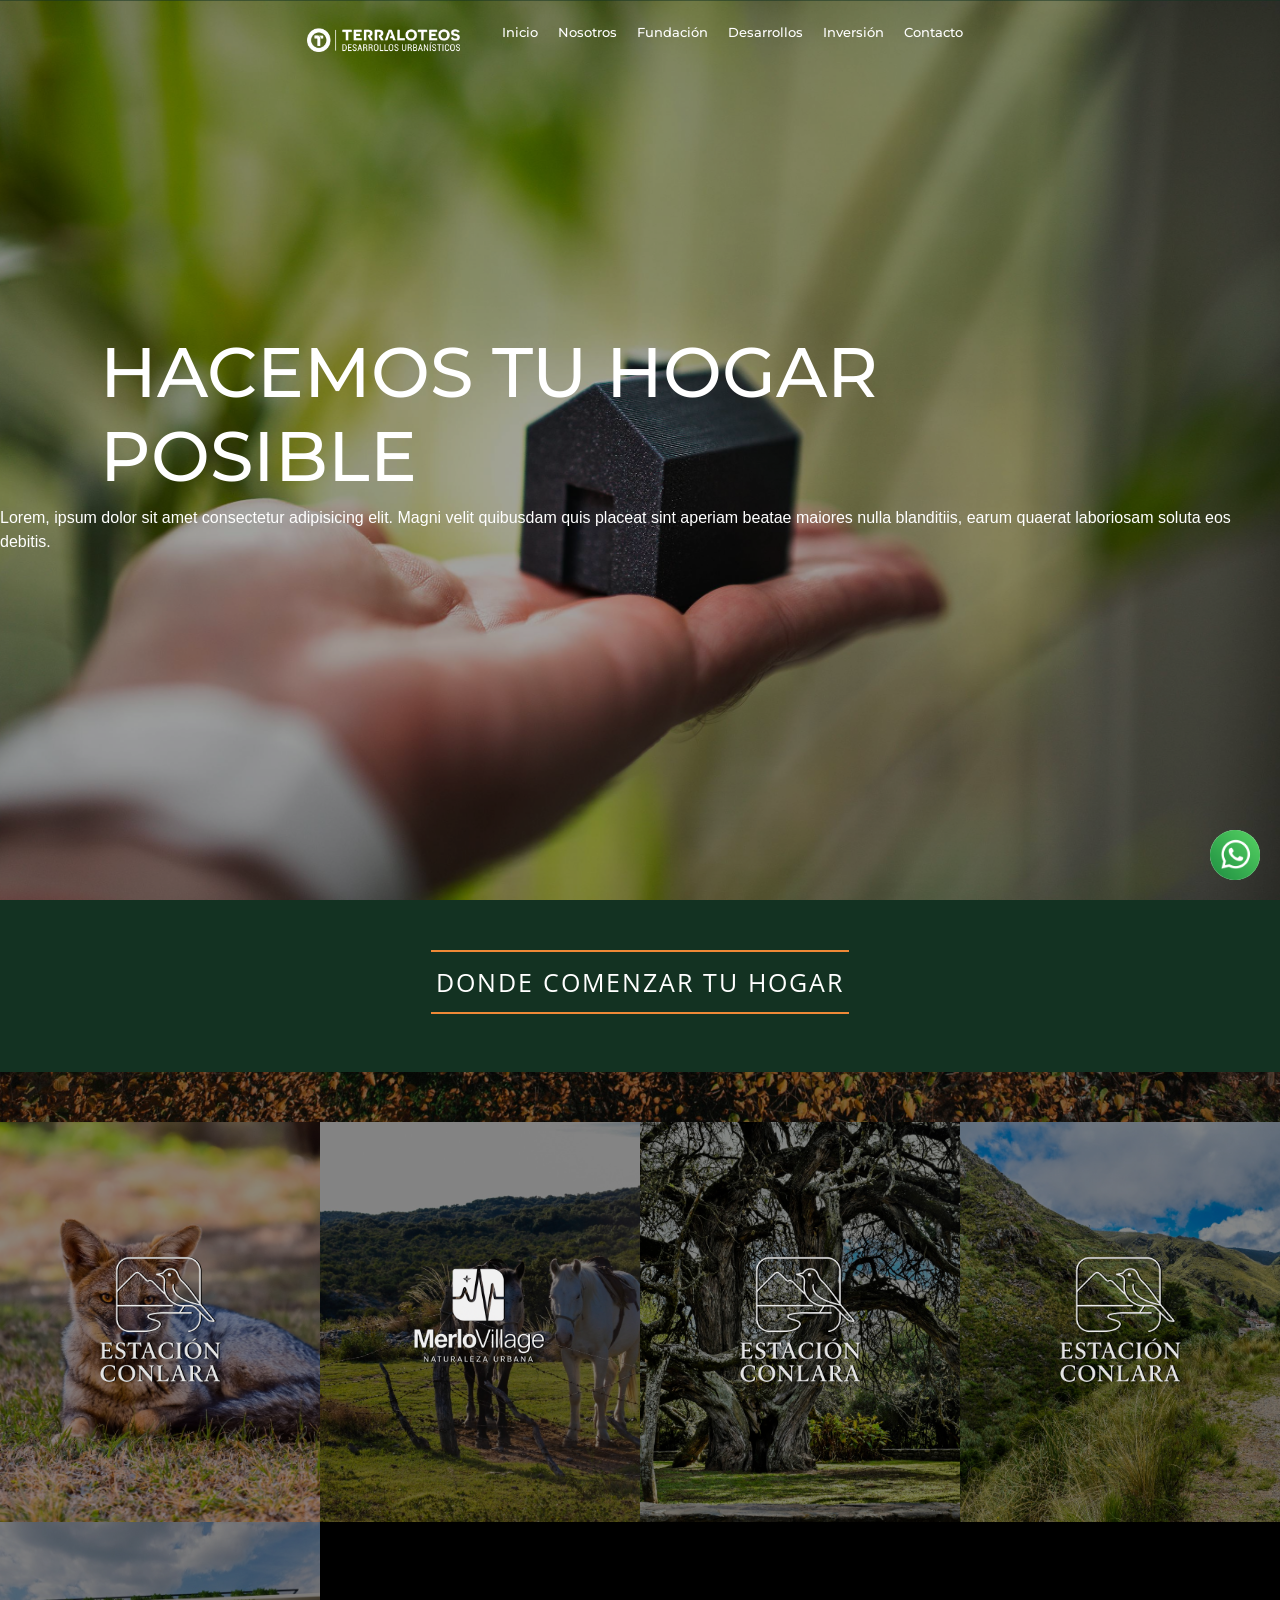
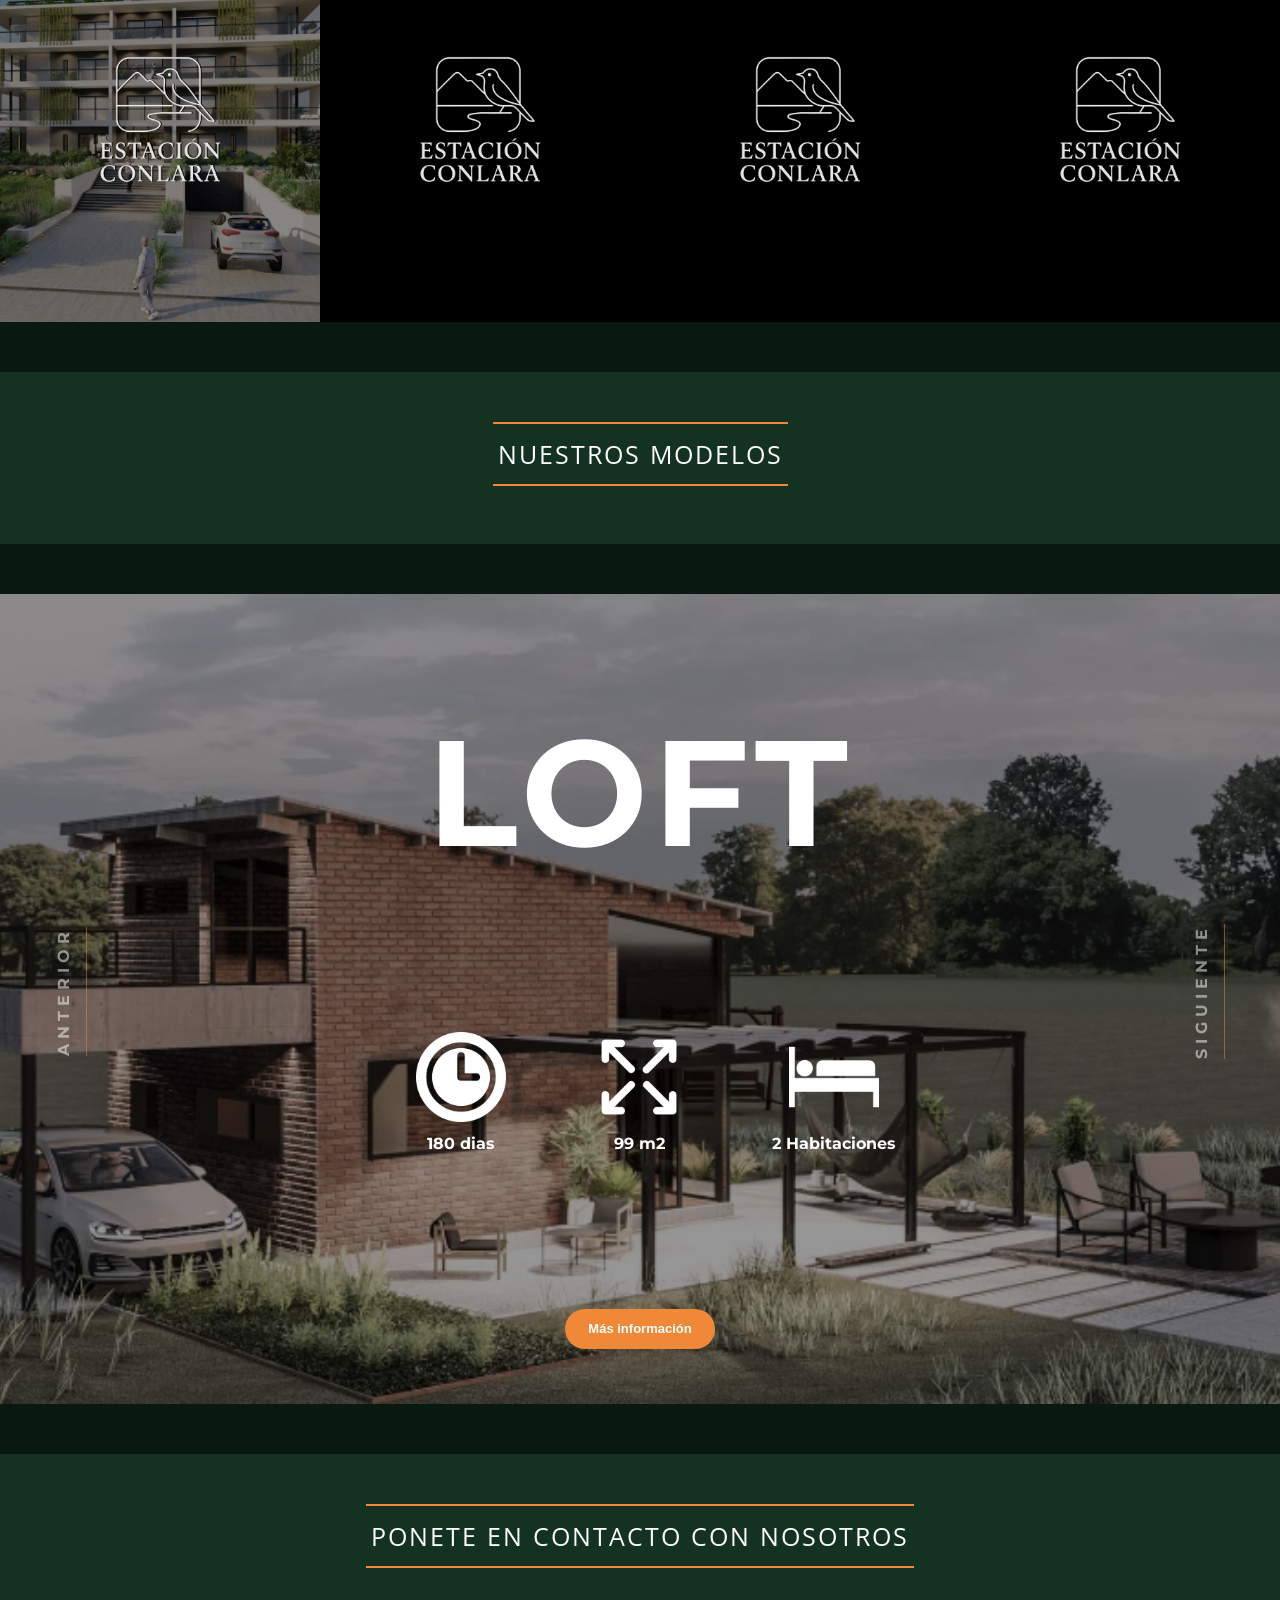
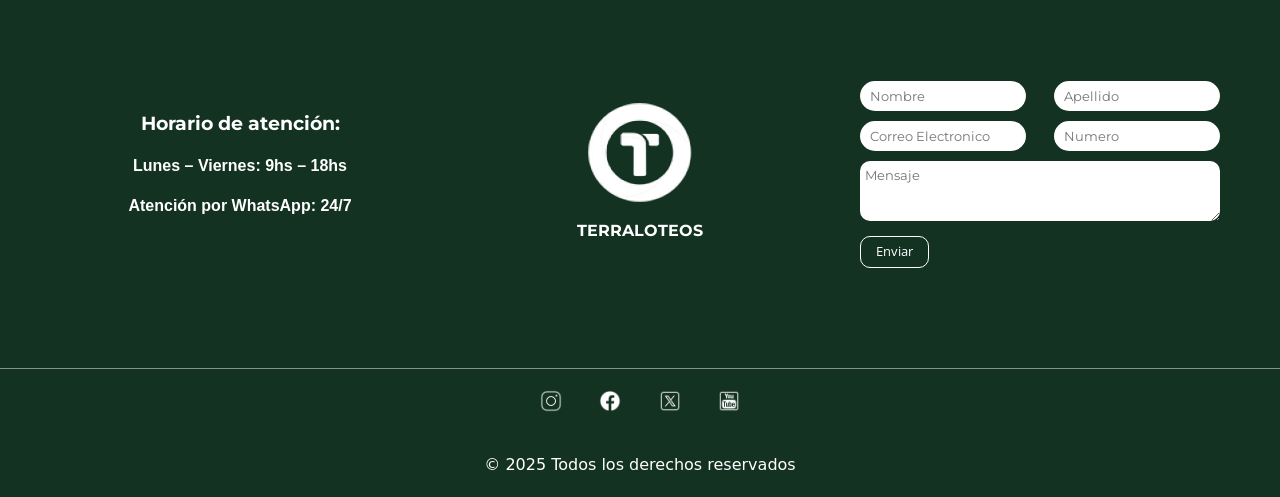
==== pages/desarrollos.html @ 07820031 "." ====
<!DOCTYPE html>
<html lang="en">

<head>
    <meta charset="UTF-8">
    <meta name="viewport" content="width=device-width, initial-scale=1.0">
    <link rel="stylesheet" href="../estilos/style.css">
    <link href="https://cdn.jsdelivr.net/npm/bootstrap@5.3.7/dist/css/bootstrap.min.css" rel="stylesheet"
        integrity="sha384-LN+7fdVzj6u52u30Kp6M/trliBMCMKTyK833zpbD+pXdCLuTusPj697FH4R/5mcr" crossorigin="anonymous">
    <title>Desarrollos</title>
</head>

<body>
    <header id="header" class="header">
        <nav id="header__one" class="header__nav__one apa">
            <a href="#"><img class="logo" src="../logo.webp" alt=""></a>
            <ul class="header__ul">
                <li class="header__li"><a href="../index.html">Inicio</a></li>
                <li class="header__li"><a href="">Nosotros</a></li>
                <li class="header__li"><a href="">Fundación</a></li>
                <li class="header__li"><a href="./desarrollos.html">Desarrollos</a></li>
                <li class="header__li"><a href="">Inversión</a></li>
                <li class="header__li"><a href="">Contacto</a></li>
            </ul>
        </nav>
        <nav id="header__two" class="header__nav__two">
            <a href="#"><img class="logo" src="../Captura de pantalla 2025-07-28 100135-Photoroom.png" alt=""></a>
            <ul class="header__ul">
                <li class="header__li"><a href="">Inicio</a></li>
                <li class="header__li"><a href="">Nosotros</a></li>
                <li class="header__li"><a href="">Fundación</a></li>
                <li class="header__li"><a href="">Desarrollos</a></li>
                <li class="header__li"><a href="">Inversión</a></li>
                <li class="header__li"><a href="">Contacto</a></li>
            </ul>
        </nav>
    </header>
    <main class="main">
        <div class="fondo-negrito">
            <div class="encabezado">
                <div class="contenido-encabezado">
                    <h1 class="title-desarrollos">HACEMOS TU HOGAR POSIBLE</h1>
                    <p>Lorem, ipsum dolor sit amet consectetur adipisicing elit. Magni velit quibusdam quis placeat sint
                        aperiam beatae maiores nulla blanditiis, earum quaerat laboriosam soluta eos debitis.</p>
                </div>
            </div>
            <div class="contenedor-titulos no-index">
                <h2 class="sub-1">DONDE COMENZAR TU HOGAR</h2>
            </div>
            <section class="section-proyectos">
                <div id="card-proyecto-1" class="card-proyecto">
                    <div class="contenedor-data">
                        <img class="img-card-desarrollo" src="../9fbf3142-c912-48d9-a5f5-3f501c546c87-Photoroom.png"
                            alt="">

                    </div>
                </div>
                <div id="card-proyecto-2" class="card-proyecto">
                    <div class="contenedor-data">
                        <img class="img-card-desarrollo" src="../d383fb3b-2466-4fc8-a28f-d9fc4daf91a0-Photoroom.png"
                            alt="">
                    </div>
                </div>
                <div id="card-proyecto-3" class="card-proyecto">
                    <div class="contenedor-data">
                        <img class="img-card-desarrollo" src="../9fbf3142-c912-48d9-a5f5-3f501c546c87-Photoroom.png"
                            alt="">

                    </div>
                </div>
                <div id="card-proyecto-4" class="card-proyecto">
                    <div class="contenedor-data">
                        <img class="img-card-desarrollo" src="../9fbf3142-c912-48d9-a5f5-3f501c546c87-Photoroom.png"
                            alt="">

                    </div>
                </div>
                <div id="card-proyecto-5" class="card-proyecto">
                    <div class="contenedor-data">
                        <img class="img-card-desarrollo" src="../9fbf3142-c912-48d9-a5f5-3f501c546c87-Photoroom.png"
                            alt="">
                    </div>
                </div>
                <div class="card-proyecto">
                    <div id="card-proyecto-6" class="contenedor-data">
                        <img class="img-card-desarrollo" src="../9fbf3142-c912-48d9-a5f5-3f501c546c87-Photoroom.png"
                            alt="">
                    </div>
                </div>
                <div id="card-proyecto-7" class="card-proyecto">
                    <div class="contenedor-data">
                        <img class="img-card-desarrollo" src="../9fbf3142-c912-48d9-a5f5-3f501c546c87-Photoroom.png"
                            alt="">
                    </div>
                </div>
                <div id="card-proyecto-8" class="card-proyecto">
                    <div class="contenedor-data">
                        <img class="img-card-desarrollo" src="../9fbf3142-c912-48d9-a5f5-3f501c546c87-Photoroom.png"
                            alt="">
                    </div>
                </div>
            </section>
            <div class="contenedor-titulos no-index">
                <h2 class="sub-1">NUESTROS MODELOS</h2>
            </div>
            <section class="section-modelos">
                <div class="contenedor-modelos">
                    <div id="carouselExampleAutoplaying" class="carousel slide" data-bs-ride="carousel">
                        <div class="carousel-inner">
                            <div class="carousel-item active">
                                <div id="contenedor-slider-modelo-1" class="contenedor-slider-modelo">
                                    <div class="contenedor-data-modelo">
                                        <p class="title-modelo">LOFT</p>
                                        <ul class="lista-modelo">
                                            <li class="item-modelo">
                                                <img class="icono-modelo" src="../reloj-negro.png" alt="">
                                                <p class="texto-icono">180 dias</p>

                                            </li>
                                            <li class="item-modelo">
                                                <img class="icono-modelo" src="../expandir (1).png" alt="">
                                                <p class="texto-icono">99 m2</p>

                                            </li>
                                            <li class="item-modelo">
                                                <img class="icono-modelo" src="../cama.png" alt="">
                                                <p class="texto-icono">2 Habitaciones</p>

                                            </li>
                                        </ul>
                                        <button class="button-slider">Más información</button>
                                    </div>
                                </div>
                            </div>
                            <div class="carousel-item">
                                <div id="contenedor-slider-modelo-2" class="contenedor-slider-modelo">
                                    <div class="contenedor-data-modelo">
                                        <p class="title-modelo">LOFT A1</p>
                                        <ul class="lista-modelo">
                                            <li class="item-modelo">
                                                <img class="icono-modelo" src="../reloj-negro.png" alt="">
                                                <p class="texto-icono">180 dias</p>

                                            </li>
                                            <li class="item-modelo">
                                                <img class="icono-modelo" src="../expandir (1).png" alt="">
                                                <p class="texto-icono">99 m2</p>

                                            </li>
                                            <li class="item-modelo">
                                                <img class="icono-modelo" src="../cama.png" alt="">
                                                <p class="texto-icono">2 Habitaciones</p>

                                            </li>
                                        </ul>
                                        <button class="button-slider">Más información</button>
                                    </div>
                                </div>
                            </div>
                            <div class="carousel-item">
                                <div id="contenedor-slider-modelo-3" class="contenedor-slider-modelo">
                                    <div class="contenedor-data-modelo">
                                        <p class="title-modelo">LOFT A2</p>
                                        <ul class="lista-modelo">
                                            <li class="item-modelo">
                                                <img class="icono-modelo" src="../reloj-negro.png" alt="">
                                                <p class="texto-icono">180 dias</p>

                                            </li>
                                            <li class="item-modelo">
                                                <img class="icono-modelo" src="../expandir (1).png" alt="">
                                                <p class="texto-icono">99 m2</p>

                                            </li>
                                            <li class="item-modelo">
                                                <img class="icono-modelo" src="../cama.png" alt="">
                                                <p class="texto-icono">2 Habitaciones</p>

                                            </li>
                                        </ul>
                                        <button class="button-slider">Más información</button>
                                    </div>
                                </div>
                            </div>
                        </div>
                        <button id="boton-slider-2" class="carousel-control-prev" type="button"
                            data-bs-target="#carouselExampleAutoplaying" data-bs-slide="prev">
                            <p class="boton-slider girar">ANTERIOR</p>
                            <span class="visually-hidden">Previous</span>
                        </button>
                        <button id="boton-slider-1" class="carousel-control-next" type="button"
                            data-bs-target="#carouselExampleAutoplaying" data-bs-slide="next">
                            <p class="boton-slider girar">SIGUIENTE</p>
                            <span class="visually-hidden">Next</span>
                        </button>
                    </div>
                </div>
            </section>
            <div class="contenedor-titulos no-index">
                <h2 class="sub-1">PONETE EN CONTACTO CON NOSOTROS</h2>
            </div>
            <section class="section-contacto no-index">
                <div class="contenedor-contacto">
                    <div class="contenedor-horarios">
                        <p class="title-horario">Horario de atención:</p>
                        <p class="texto-horario">Lunes – Viernes: 9hs – 18hs</p>
                        <p class="texto-horario">Atención por WhatsApp: 24/7</p>

                    </div>
                    <div class="contenedor-logo-nombre">
                        <img src="../Captura de pantalla 2025-07-28 100135-Photoroom.png" alt="">
                        <p>TERRALOTEOS</p>
                    </div>

                    <div class="contenedor-formulario">
                        <input class="input" type="text" placeholder="Nombre">
                        <input class="input" type="text" placeholder="Apellido">
                        <input class="input" type="text" placeholder="Correo Electronico">
                        <input class="input" type="text" placeholder="Numero">
                        <textarea class="mensaje" placeholder="Mensaje" name="" id=""></textarea>
                        <button class="button-formulario">Enviar</button>
                    </div>
                </div>
            </section>
        </div>
         <div class="contenedor-wts">
            <img class="contacto-wts" src="../icons8-whatsapp-48.png" alt="">
        </div>
    </main>
    <footer class="footer">
        <div class="footer-redes">
            <ul class="footer-lista">
                <li class="footer-item"><a href=""><img class="img-footer" src="../icons8-instagram-50.png" alt=""></a>
                </li>
                <li class="footer-item"><a href=""><img class="img-footer" src="../icons8-facebook-nuevo-50.png"
                            alt=""></a></li>
                <li class="footer-item"><a href=""><img class="img-footer" src="../icons8-twitterx-50.png" alt=""></a>
                </li>
                <li class="footer-item"><a href=""><img class="img-footer" src="../icons8-youtube-50.png" alt=""></a>
                </li>
            </ul>
            <p class="derechos">© 2025 Todos los derechos reservados</p>
        </div>
    </footer>
    <script src="../js/animacionHeader.js"></script>
    <script src="https://cdn.jsdelivr.net/npm/bootstrap@5.3.7/dist/js/bootstrap.bundle.min.js"
        integrity="sha384-ndDqU0Gzau9qJ1lfW4pNLlhNTkCfHzAVBReH9diLvGRem5+R9g2FzA8ZGN954O5Q"
        crossorigin="anonymous"></script>
</body>

</html>
---- estilos/style.css ----
* {
    margin: 0;
    padding: 0;
}

.main {
    padding: 0;
    margin: 0;
    box-sizing: border-box;
    font-family: -apple-system, BlinkMacSystemFont, 'Segoe UI', Roboto, sans-serif;
    background-image: url("../pexels-kelianpfl-7393067.jpg");
    background-position: center;
    background-size: cover;
    background-repeat: no-repeat;
    background-attachment: fixed;
    background-color: #133222;
    overflow: hidden;

}

.fondo-negrito{
    background-color: rgba(0, 0, 0, 0.507);
}


/* HEADER */

.header {
    position: absolute;
    top: 0;
    z-index: 1;
    width: 100%;


}

.header-other {
    width: 100%;
    position: fixed;
    top: 0;
    left: 0;
}

.header__nav__one-other {
    display: flex;
    align-items: center;
    justify-content: center;
    background-color: #133222;
    padding: 20px;

}

.header__nav__one {
    display: flex;
    align-items: baseline;
    justify-content: center;
    padding: 20px;

}

.header__nav__two {
    display: flex;
    align-items: baseline;
    justify-content: center;
    background-color: #133222;
    padding: 20px;
    position: fixed;
    width: 100%;
    top: 0;
    overflow: hidden;
    z-index: 1;
    transform: translateY(-100%);
}

.apa {
    align-items: center;
}

.logo {
    height: 40px;

}

.header__ul {
    display: flex;
    list-style: none;
}

.header__li {
    margin: 0px 10px;
}

.header__li a {
    text-decoration: none;
    color: white;
    font-family: "1";
    font-weight: 500;
    font-size: small;
}

.header__li a:hover {

    color: #ef8937;
    transition: all .3s;


}







.subtitulo {
    text-align: center;
    padding: 60px 0px;
    background-color: #133222a2;
    color: white;
    margin: 0;

}




.aditional {
    height: 100vh;

}

.img-caroucel {
    height: 100vh;
    animation-name: scale;
    animation-duration: 15s;

}

.carousel-item {
    position: relative;

}




.textos {
    background-color: rgba(0, 0, 0, 0.548);
    position: absolute;
    width: 100vw;
    height: 100vh;
    top: 0;
    display: flex;
    align-items: flex-end;
    padding: 0 0 150px 50px;

}

.contenedor-botones {
    display: flex;
    width: 300px;

    justify-content: space-between;
}

.boton-slider {

    margin-right: 10px;
    padding: 10px 0px;
    border-bottom: solid 1px #ef8937;
    font-family: "1";
    font-weight: 500;
}




.contenedor-general {
    display: flex;
    align-items: center;
    padding: 0px 10px;
}

.contenedor-acordeon {
    width: 1000px;
    overflow: hidden;
    margin: auto;
    background-color: red;

}

.lista {
    list-style: none;
    width: 200%;
    display: flex;
    margin: auto;
    padding: 0;

}

.item {
    overflow: hidden;
}



#anterior {
    z-index: 0;
    max-width: 150px;

}


#siguiente {
    z-index: 0;

    max-width: 150px;
}

/* .textos {
    position: absolute;
    top: 0;
    right: 0;
    left: 0;
    bottom: 0;
    text-align: center;
    background-color: rgba(0, 0, 0, 0.308);
    display: flex;
    align-items: flex-end;
    justify-content: space-between;
    padding: 0px 0px;
} */


.over {

    width: 700px;
    overflow: hidden;
}


.titulo-1 {
    padding: 0;
    margin: 0;
    animation-name: slide;
    animation-duration: 1s;
    animation-iteration-count: 1;
}

.hei {
    height: 150px;
}

.titulo-2 {
    color: white;
    font-size: 150px;
    font-family: Arial, Helvetica, sans-serif;
    font-weight: bold;

    padding: 0;
    margin-left: 100px;

    animation-name: fadeInLeft;
    animation-duration: 1s;
    animation-iteration-count: 1;

}

.detalles-texto {
    display: flex;
    color: white;
    justify-content: start;
    animation-name: fadeInUp;
    animation-duration: 1s;
    animation-iteration-count: 1;
    overflow: hidden;
    height: 50px;
    margin-left: 100px;
    font-family: "1";
    font-weight: bolder;

}

.detalles-texto p {
    margin: 0px 10px;
}


.img-1 {
    width: 100%;

}

.prueba {}


.contacto-slider {
    display: flex;
    justify-content: space-around;
    position: absolute;
    bottom: 100;
    width: 100%;
    text-align: center;
    bottom: 0;
    margin-bottom: 50px;
    height: 100px;

    align-items: center;
}

.redes-slider {
    display: flex;
    list-style: none;
    margin: 0;
    padding: 0;

}

.redes-slider img {
    height: 30px;
    margin: 0px 5px;
}

.contacto-slider p {
    color: white;
    margin: 0;
}

/*BOTON WTS */

.contenedor-wts {
    position: fixed;
    bottom: 0;
    right: 0;
    margin: 0px 20px 20px 0px;
    background-color: white;
    border-radius: 50px;
    z-index: 1;
}


/* FRASE */


.section-frase {
    background-color: rgba(0, 0, 0, 0.532);
    padding: 50px 0px;
}

.contenedor-frase {
    display: flex;
    justify-content: space-around;
    padding: 50px;
    color: white;
}

.contenedor-frase p {
    font-size: xx-large;
    font-family: "1";
    font-weight: bold;
}

.frase {
    font-size: 30px;
    color: white;
}


.contacto-wts {
    height: 50px;
}

.sub-1 {
    color: white;
    font-family: "2";
    font-weight: 400;
    font-size: 25px;
    letter-spacing: 2px;
    padding: 15px 5px;
    border-bottom: #ef8937 2px solid;
    border-top: #ef8937 2px solid;
}

.sub-2 {
    color: white;
    border-bottom: #ef8937 2px solid;
    font-family: "1";
    font-size: 20px;
    padding: 5px 5px;

}

/* NUMEROS */

.contenedor-titulos {
    background-color: #133222ce;
    display: flex;
    justify-content: center;
    padding: 50px 0px;
}

.section-numeros {
    background-color: rgba(0, 0, 0, 0.532);
}


.container-numeros {
    margin: 0 auto;
    max-width: 1200px;
    padding: 200px 24px;
    display: flex;
    justify-content: space-around;
    flex-wrap: wrap;


}

.card-numeros {
    background-color: #1332229d;
    width: 20%;
    min-width: 200px;
    max-width: 400px;
    display: flex;
    flex-direction: column;
    align-items: center;
    justify-content: center;
    padding: 20px 10px;
    border-radius: 10px;
    box-shadow: 0px 0px 10px 2px rgb(187, 187, 187);
}


.icono-numeros {
    width: 70px;
}

.contenedor-textoss {

    text-align: center;
}

.texto-numeros {
    color: white;
    font-size: larger;
    font-family: "1";
    font-weight: bold;
}

.numeros {
    color: white;
    font-size: 50px;
    font-family: "1";
    font-weight: bold;
    margin: 0;
}












/*  CATEGORIAS */

.section-categorias {
    background-color: rgba(0, 0, 0, 0.532);
    padding: 100px 0px;
}

.contenedor-categorias {
    display: flex;
    justify-content: center;
    max-width: 1200px;
    margin: 0 auto;
    border-radius: 30px;
    overflow: hidden;
    z-index: 1;


}


#categoria-1 {
    background-image: url("../pexels-jakubzerdzicki-29557687.jpg");
}

#categoria-2 {
    background-image: url("../1.jpeg");
}

#categoria-3 {
    background-image: url("../WhatsApp\ Image\ 2025-07-31\ at\ 18.29.49.jpeg");
}

.fondo-negro {
    height: 100%;
    background-color: rgba(0, 0, 0, 0.447);
    display: flex;
    flex-direction: column;
    justify-content: center;
}

.contenedor-categoria {
    width: 35%;
    text-align: center;
    background-position: center;
    background-size: cover;
    height: 500px;
}

.titulo-categoria {
    color: white;
    font-family: "1";
}

.contenedor-data-categoria {
    display: none;
    flex-direction: column;
    align-items: center;
    justify-content: center;
    height: 100%;
    background-color: rgba(0, 0, 0, 0.322);
    width: 100%;

}

.logo-categoria {
    width: 80px;
    margin: 10px 0px;

}

.contenedor-data-categoria p {
    color: white;
    font-family: "1";
    animation-name: fadeInUp;
    animation-duration: 1s;
    animation-iteration-count: 1;
    width: 80%;
}





/* MAPA */

.contenedor-mapa {
    display: flex;
    justify-content: center;
    width: 100%;
    margin: 0px auto;
    padding: 150px 0px;
    text-align: center;
    background-color: rgba(0, 0, 0, 0.532);

}

.contenedor-ubciaciones {
    background-color: #133222;
    min-width: 200px;
    display: flex;
    flex-direction: column;
    justify-content: center;

}

.titulo-ubicaciones {
    color: white;
    font-size: 20px;
    border-top: 2px solid #ef8937;
    border-bottom: 2px solid #ef8937;
    padding: 10px 0px;
}

.lista-ubicaciones {
    list-style: none;
    text-align: start;
}

.ubicaciones {
    margin: 30px 0px;
    color: white;
    font-family: "1";
}

.ubicaciones:hover {
    color: #ef8937;
    transition: all .5s;
    cursor: pointer;
}

.focus {
    color: #ef8937;
}

.mapa {
    max-width: 1200px;
    width: 100%;
    border: 2px solid #133222;
}


/* SECCION DE CONTACTO*/

.section-contacto {

    background-color: #133222d0;
}

.contenedor-contacto {
    max-width: 1200px;
    margin: auto;
    display: flex;
    justify-content: space-around;
    align-items: center;
    padding: 50px 0px 100px 0px;
}

.contenedor-formulario {
    max-width: 400px;
    display: flex;
    flex-wrap: wrap;
    justify-content: space-between;

}

.input {
    width: 46%;
    margin: 5px 0px;
    border-radius: 50px;
    border: 0;
    height: 30px;
    font-size: small;
    padding-left: 10px;

    font-family: "1";

}

.no-index {
    background-color: #133222;
}

.mensaje {
    width: 100%;
    margin: 5px 0px;
    border-radius: 10px;
    border: 0;
    height: 60px;
    font-size: small;
    padding-left: 5px;
    padding-top: 5px;
    font-family: "1";
}

.button-formulario {
    margin: start;
    border: 1px solid #ffffff;
    background-color: #133222;
    color: white;
    font-size: small;
    padding: 5px 15px;
    border-radius: 10px;
    margin-top: 10px;
    cursor: pointer;
    font-family: "2";

}

.contenedor-horarios {
    width: 30%;
    text-align: center;
    display: flex;
    flex-direction: column;
    justify-content: center;
}

.title-horario {
    color: white;
    font-size: larger;
    font-family: "1";
    font-weight: bold;
}

.texto-horario {
    color: white;
    font-weight: bold;
}


.contenedor-logo-nombre {
    width: 30%;
    text-align: center;
    color: white;
}

.contenedor-logo-nombre p {
    font-family: "1";
    font-weight: bolder;
}

.contenedor-formulario {
    width: 30%;
}


/* FOOTER */


.footer {
    width: 100%;
    background-color: #133222;
    border-top: 1px solid rgba(255, 255, 255, 0.466);
    margin: 0;
    padding: 0;
}

.footer-lista {
    list-style: none;
    display: flex;
    justify-content: center;
    width: 200px;
    margin: 10px auto;
    justify-content: space-between;
    padding: 10px 0px;

}

.img-footer {
    height: 22px;
}

.derechos {
    margin: 0;
    color: white;
    text-align: center;
    padding: 20px 0px;
}




/* img-encabezado-desarrollos */

.encabezado {
    width: 100%;
    overflow: hidden;
    background-image: url("/pexels-jakubzerdzicki-29557687.jpg");
    background-position: center;
    background-size: cover;
    height: 100vh;

    background-repeat: no-repeat;
}

.contenido-encabezado {
    background-color: rgba(0, 0, 0, 0.336);
    position: absolute;
    top: 0;
    bottom: 0;
    left: 0;
    right: 0;
    display: flex;
    flex-direction: column;
    align-items: self-start;
    justify-content: center;
    color: white;
    overflow: hidden;
}

.title-desarrollos {
    font-size: 70px;
    width: 1000px;
    font-family: "1";
    padding: 0px 100px;
}


/* section proyectos */

.section-proyectos {
    display: flex;
    width: 100%;
    margin:  50px auto;
    flex-wrap: wrap;
    justify-content: center;

}



.card-proyecto {
    width: 100%;
    background-color: black;
    width: 25%;
    color: white;
    text-align: center;
    height: 400px;
    min-width: 200px;
}

.card-proyecto:hover{

}

.contenedor-data {
    background-color: rgba(0, 0, 0, 0.452);
    height: 100%;
    width: 100%;
    display: flex;
    flex-direction: column;
    justify-content: center;
    align-items: center;

}

.contenedor-data:hover{
    transition: .3s;
     background-color: rgba(0, 0, 0, 0.678);
     cursor: pointer;
   
}

.img-card-desarrollo {
    height: 180px;
    filter: drop-shadow(1px 0px rgb(0, 0, 0));

}


#card-proyecto-1 {
    background-image: url("../WhatsApp\ Image\ 2025-08-08\ at\ 09.12.39.jpeg");
    background-position: center;
    background-size: cover;
    background-repeat: no-repeat;
}

#card-proyecto-2 {
    background-image: url("../WhatsApp\ Image\ 2025-08-08\ at\ 09.07.03.jpeg");
    background-position: center;
    background-size: cover;
    background-repeat: no-repeat;
}

#card-proyecto-3 {
    background-image: url("../WhatsApp\ Image\ 2025-08-08\ at\ 09.07.04.jpeg");
    background-position: center;
    background-size: cover;
    background-repeat: no-repeat;
}

#card-proyecto-4 {
    background-image: url("../WhatsApp\ Image\ 2025-08-08\ at\ 09.10.45.jpeg");
    background-position: center;
    background-size: cover;
    background-repeat: no-repeat;
}

#card-proyecto-5 {
    background-image: url("../WhatsApp\ Image\ 2025-07-31\ at\ 18.29.49.jpeg");
    background-position: center;
    background-size: cover;
    background-repeat: no-repeat;
}


/* SLIDER MODELOS */

.section-modelos {

    background-color: #133222;
    margin: 50px 0px;
}

#contenedor-slider-modelo-1 {
    background-image: url("../loft\ \(1\).png");
    background-position: center;
    background-size: cover;
    background-repeat: no-repeat;
    background-color: #133222;
}

#contenedor-slider-modelo-2 {
    background-image: url("../loft\ \(2\).png");
    background-position: center;
    background-size: cover;
    background-repeat: no-repeat;
}

#contenedor-slider-modelo-3 {
    background-image: url("../loft\ \(3\).png");
    background-position: center;
    background-size: cover;
    background-repeat: no-repeat;
}

.contenedor-slider-modelo {
    height: 90vh;
    min-height: 300px;
    margin: auto;
}


.contenedor-data-modelo {
    background-color: rgba(0, 0, 0, 0.411);
    height: 100%;
    display: flex;
    flex-direction: column;
    align-items: center;
    justify-content: space-around;

}

.title-modelo {
    font-size: 150px;
    color: white;
    font-family: "1";
    font-weight: bold;
    letter-spacing: 5px;
    margin-top: 30px;
    animation: fadeInUp;
    animation-duration: 1s;
    animation-iteration-count: 1;
}

.lista-modelo {
    list-style: none;
    display: flex;
    justify-content: space-between;
    width: 40vw;
    min-width: 300px;
    animation: fadeInUp;
    animation-duration: 1.5s;
    animation-iteration-count: 1;

}

.item-modelo {
    text-align: center;

}

.icono-modelo {
    height: 90px;

}

.texto-icono {
    color: white;
    font-family: "1";
    font-weight: bold;
    padding: 10px 0px;
}

.carousel-control-next{
   
}

.girar{
    transform: rotateZ(270deg);
    letter-spacing: 5px;
    font-weight: bold;
    
}

#boton-slider-1{
    justify-content: end;
    z-index: 0;
}
#boton-slider-2{
    z-index: 0;
    justify-content: start;
}

.button-slider {
    border: none;
    padding: 10px 20px;
    border-radius: 50px;
    background-color: #ef8937;
    color: white;
    font-weight: bold;
    font-size: small;
    height: 40px;
    width: 150px;
    animation: fadeInUp;
    animation-duration: 2s;
    animation-iteration-count: 1;
}

.button-slider:hover {
    background-color: #133222;
    transition: all .5s;
}


@media (max-width: 767px) {
    .container {
        padding: 16px;
    }

    .header-numeros h1 {
        font-size: 1.5rem;
    }

    .job-number {
        font-size: 1.25rem;
    }
}



@keyframes slide {
    0% {
        margin-left: 100%;
        border-right: 3px solid white;

    }

    100% {
        margin-left: 0;
        transition: all 1s;
        border-right: 0;

    }

}

@keyframes second {
    0% {
        margin-left: 100%;
        border-right: 3px solid white;


    }


    100% {
        margin-left: 100px;
        border-right: 3px solid white;

    }

}

@keyframes scale {

    100% {
        transform: scale(1.5);
    }


}

@keyframes down {
    0% {
        padding-top: 50px;

    }

    40% {
        padding-top: 50px;

    }


    100% {
        padding-top: 0;

    }

}

@keyframes in {
    0% {
        transform: translate3d(0, -100%, 0)
    }

    100% {
        transform: translate3d(0, 100%, 100%)
    }
}

@keyframes out {
    0% {
        transform: translateY(10%)
    }

    100% {
        transform: translate3d(0, -100%, 0)
    }
}

@keyframes fadeInUp {
    0% {
        opacity: 0;
        transform: translateY(30px);
    }

    50% {
        opacity: 0;
        transform: translateY(30px);
    }

    100% {
        opacity: 1;
        transform: translateY(0);
    }
}

@keyframes x {
    0% {
        opacity: 0;
        transform: translateY(60px);
    }



    100% {
        opacity: 1;
        transform: translateY(0);
    }
}

@keyframes fadeInLeft {
    0% {
        opacity: 0;
        transform: translateX(-100px);
    }

    50% {
        opacity: 0;
        transform: translateX(-100px);
    }

    100% {
        opacity: 1;
        transform: translateX(0);
    }
}


@font-face {
    font-family: "1";
    src: url("../Montserrat/Montserrat-VariableFont_wght.ttf");
}

@font-face {
    font-family: "2";
    src: url("../OpenSans-VariableFont_wdth\,wght.ttf");
}
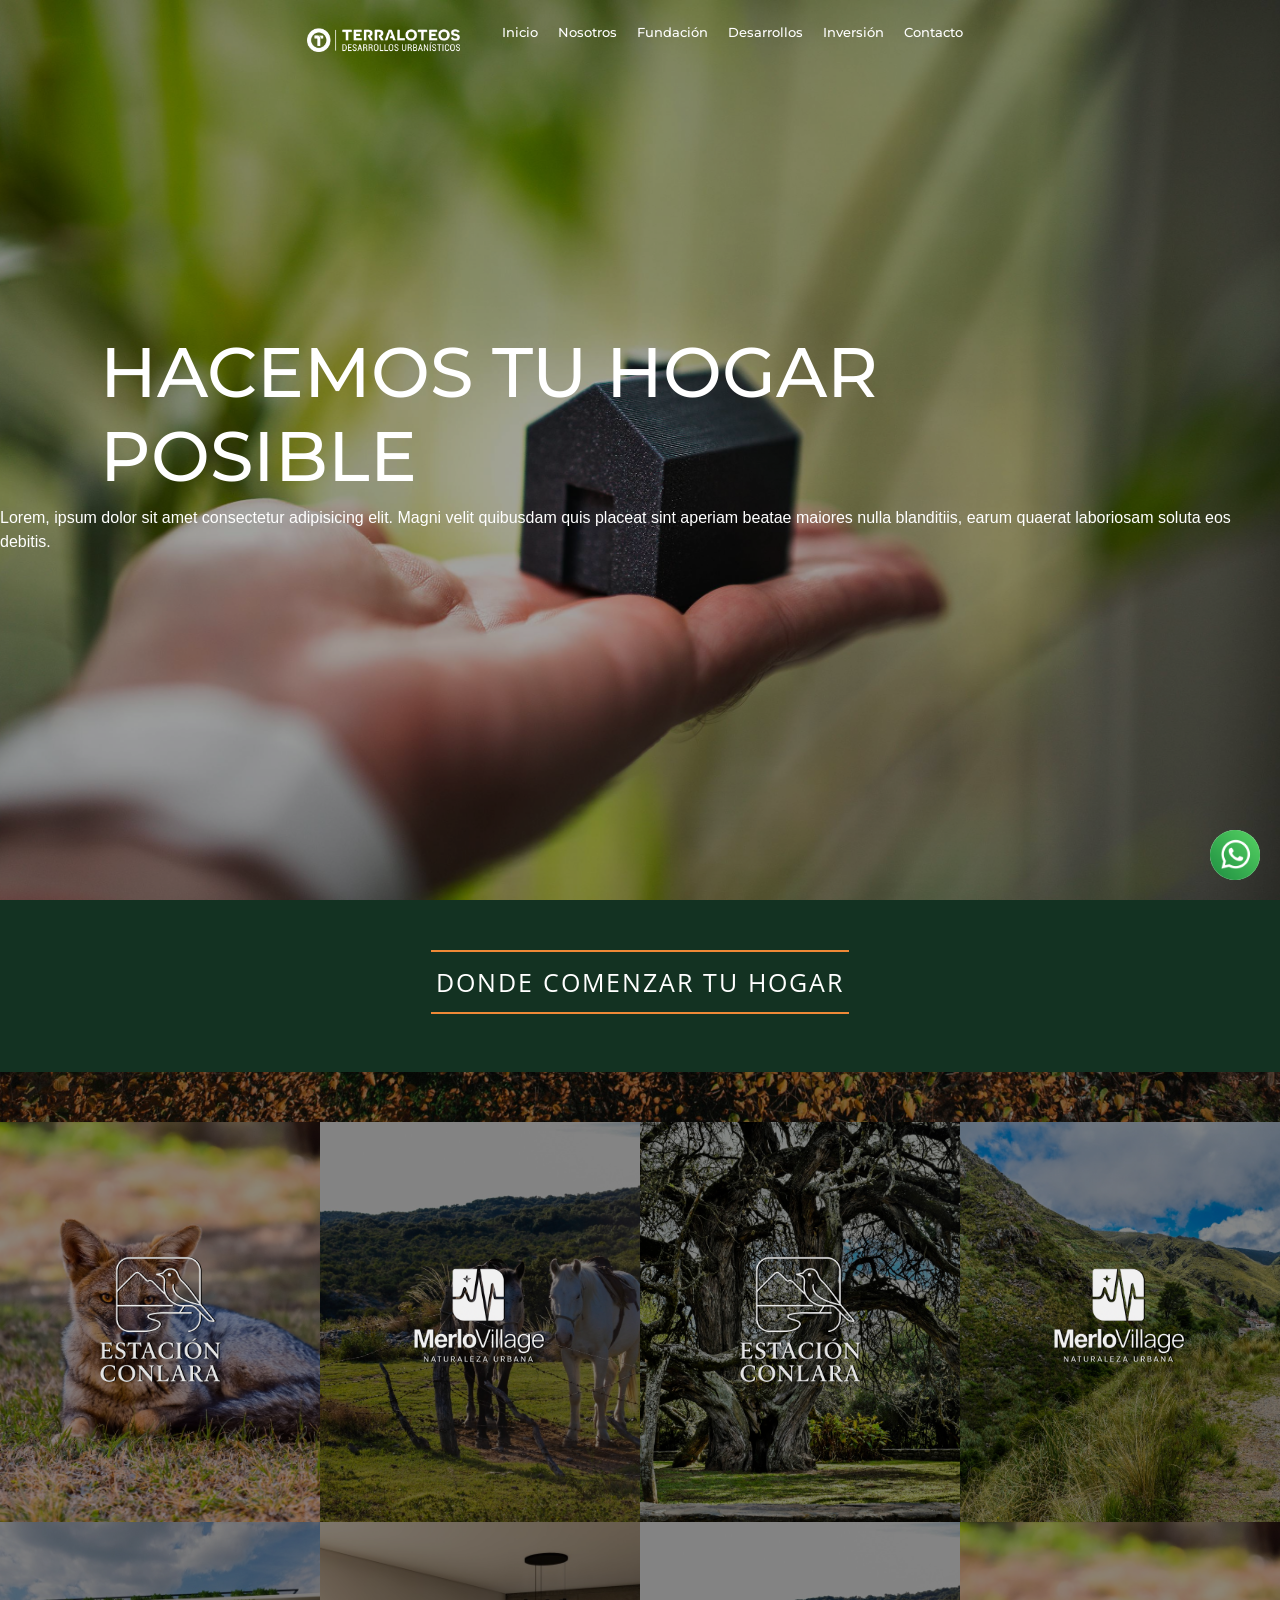
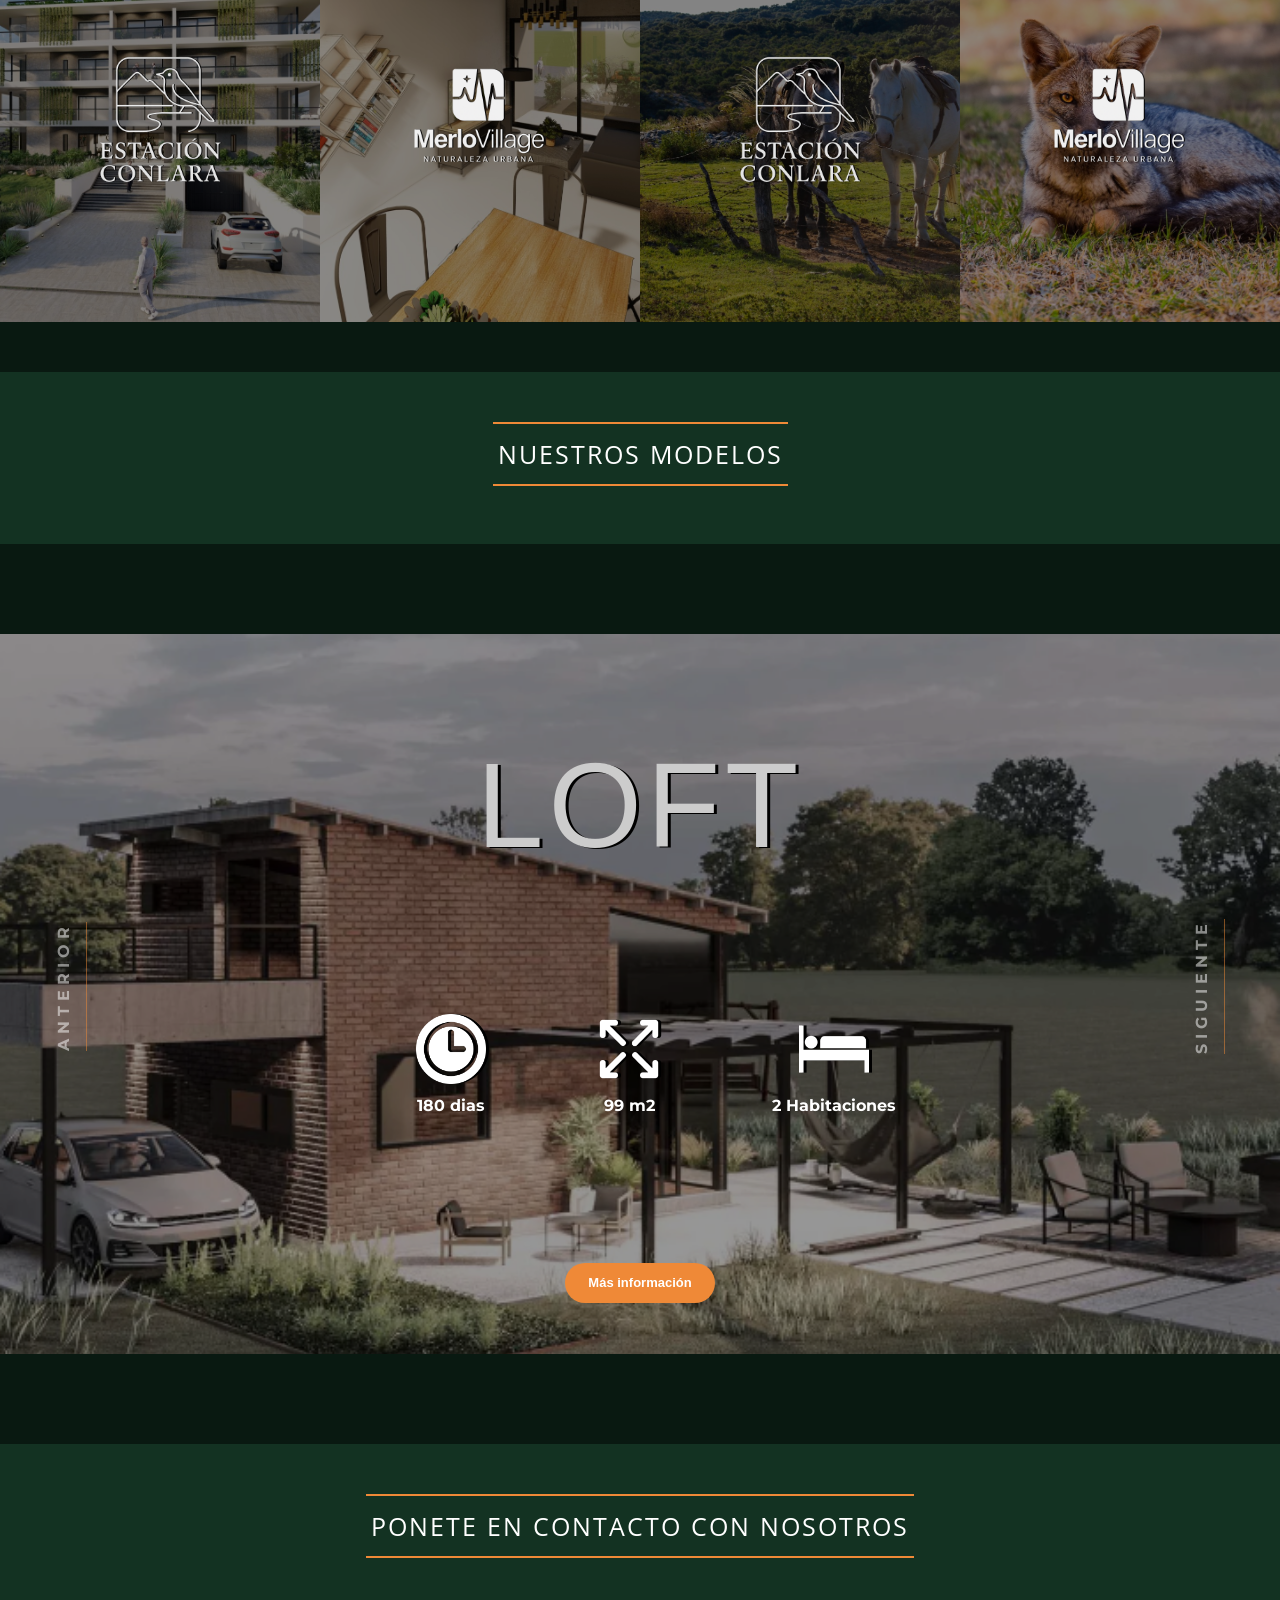
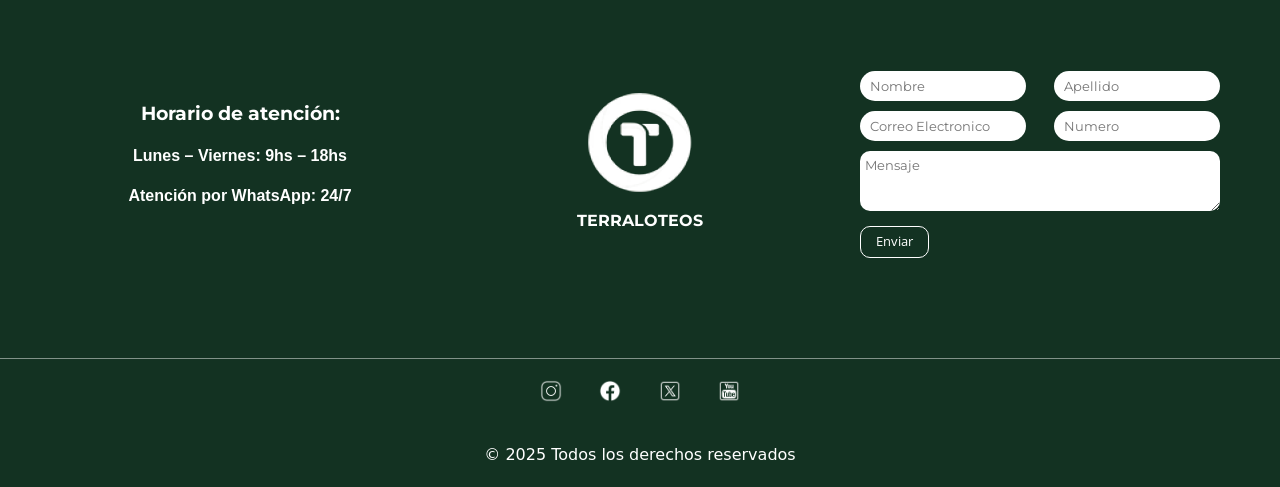
==== commit 7c4ee8c9: "." ====
--- a/pages/desarrollos.html
+++ b/pages/desarrollos.html
@@ -23,17 +23,7 @@
                 <li class="header__li"><a href="">Contacto</a></li>
             </ul>
         </nav>
-        <nav id="header__two" class="header__nav__two">
-            <a href="#"><img class="logo" src="../Captura de pantalla 2025-07-28 100135-Photoroom.png" alt=""></a>
-            <ul class="header__ul">
-                <li class="header__li"><a href="">Inicio</a></li>
-                <li class="header__li"><a href="">Nosotros</a></li>
-                <li class="header__li"><a href="">Fundación</a></li>
-                <li class="header__li"><a href="">Desarrollos</a></li>
-                <li class="header__li"><a href="">Inversión</a></li>
-                <li class="header__li"><a href="">Contacto</a></li>
-            </ul>
-        </nav>
+
     </header>
     <main class="main">
         <div class="fondo-negrito">
@@ -70,7 +60,7 @@
                 </div>
                 <div id="card-proyecto-4" class="card-proyecto">
                     <div class="contenedor-data">
-                        <img class="img-card-desarrollo" src="../9fbf3142-c912-48d9-a5f5-3f501c546c87-Photoroom.png"
+                        <img class="img-card-desarrollo" src="../d383fb3b-2466-4fc8-a28f-d9fc4daf91a0-Photoroom.png"
                             alt="">
 
                     </div>
@@ -81,9 +71,9 @@
                             alt="">
                     </div>
                 </div>
-                <div class="card-proyecto">
-                    <div id="card-proyecto-6" class="contenedor-data">
-                        <img class="img-card-desarrollo" src="../9fbf3142-c912-48d9-a5f5-3f501c546c87-Photoroom.png"
+                <div id="card-proyecto-6" class="card-proyecto">
+                    <div  class="contenedor-data">
+                        <img class="img-card-desarrollo" src="../d383fb3b-2466-4fc8-a28f-d9fc4daf91a0-Photoroom.png"
                             alt="">
                     </div>
                 </div>
@@ -95,7 +85,7 @@
                 </div>
                 <div id="card-proyecto-8" class="card-proyecto">
                     <div class="contenedor-data">
-                        <img class="img-card-desarrollo" src="../9fbf3142-c912-48d9-a5f5-3f501c546c87-Photoroom.png"
+                        <img class="img-card-desarrollo" src="../d383fb3b-2466-4fc8-a28f-d9fc4daf91a0-Photoroom.png"
                             alt="">
                     </div>
                 </div>
--- a/estilos/style.css
+++ b/estilos/style.css
@@ -868,14 +868,34 @@
     background-size: cover;
     background-repeat: no-repeat;
 }
+#card-proyecto-6 {
+    background-image: url("../WhatsApp\ Image\ 2025-07-30\ at\ 12.38.09.jpeg");
+    background-position: center;
+    background-size: cover;
+    background-repeat: no-repeat;
+}
+#card-proyecto-7 {
+    background-image: url("../WhatsApp\ Image\ 2025-08-08\ at\ 09.07.03.jpeg");
+    background-position: center;
+    background-size: cover;
+    background-repeat: no-repeat;
+}
+#card-proyecto-8 {
+    background-image: url("../WhatsApp\ Image\ 2025-08-08\ at\ 09.12.39.jpeg");
+    background-position: center;
+    background-size: cover;
+    background-repeat: no-repeat;
+}
 
 
 /* SLIDER MODELOS */
 
 .section-modelos {
-
-    background-color: #133222;
-    margin: 50px 0px;
+    display: flex;
+    flex-direction: column;
+    justify-content: center;
+ 
+    height: 100vh;
 }
 
 #contenedor-slider-modelo-1 {
@@ -901,7 +921,7 @@
 }
 
 .contenedor-slider-modelo {
-    height: 90vh;
+    height: 80vh;
     min-height: 300px;
     margin: auto;
 }
@@ -918,15 +938,16 @@
 }
 
 .title-modelo {
-    font-size: 150px;
-    color: white;
-    font-family: "1";
-    font-weight: bold;
+    font-size: 120px;
+    color: rgb(204, 204, 204);
+    font-family:Arial, Helvetica, sans-serif;
+
     letter-spacing: 5px;
     margin-top: 30px;
     animation: fadeInUp;
     animation-duration: 1s;
     animation-iteration-count: 1;
+    filter: drop-shadow(3px 1px rgb(0, 0, 0));
 }
 
 .lista-modelo {
@@ -947,7 +968,8 @@
 }
 
 .icono-modelo {
-    height: 90px;
+    height: 70px;
+    filter: drop-shadow(3px 0px black);
 
 }
 
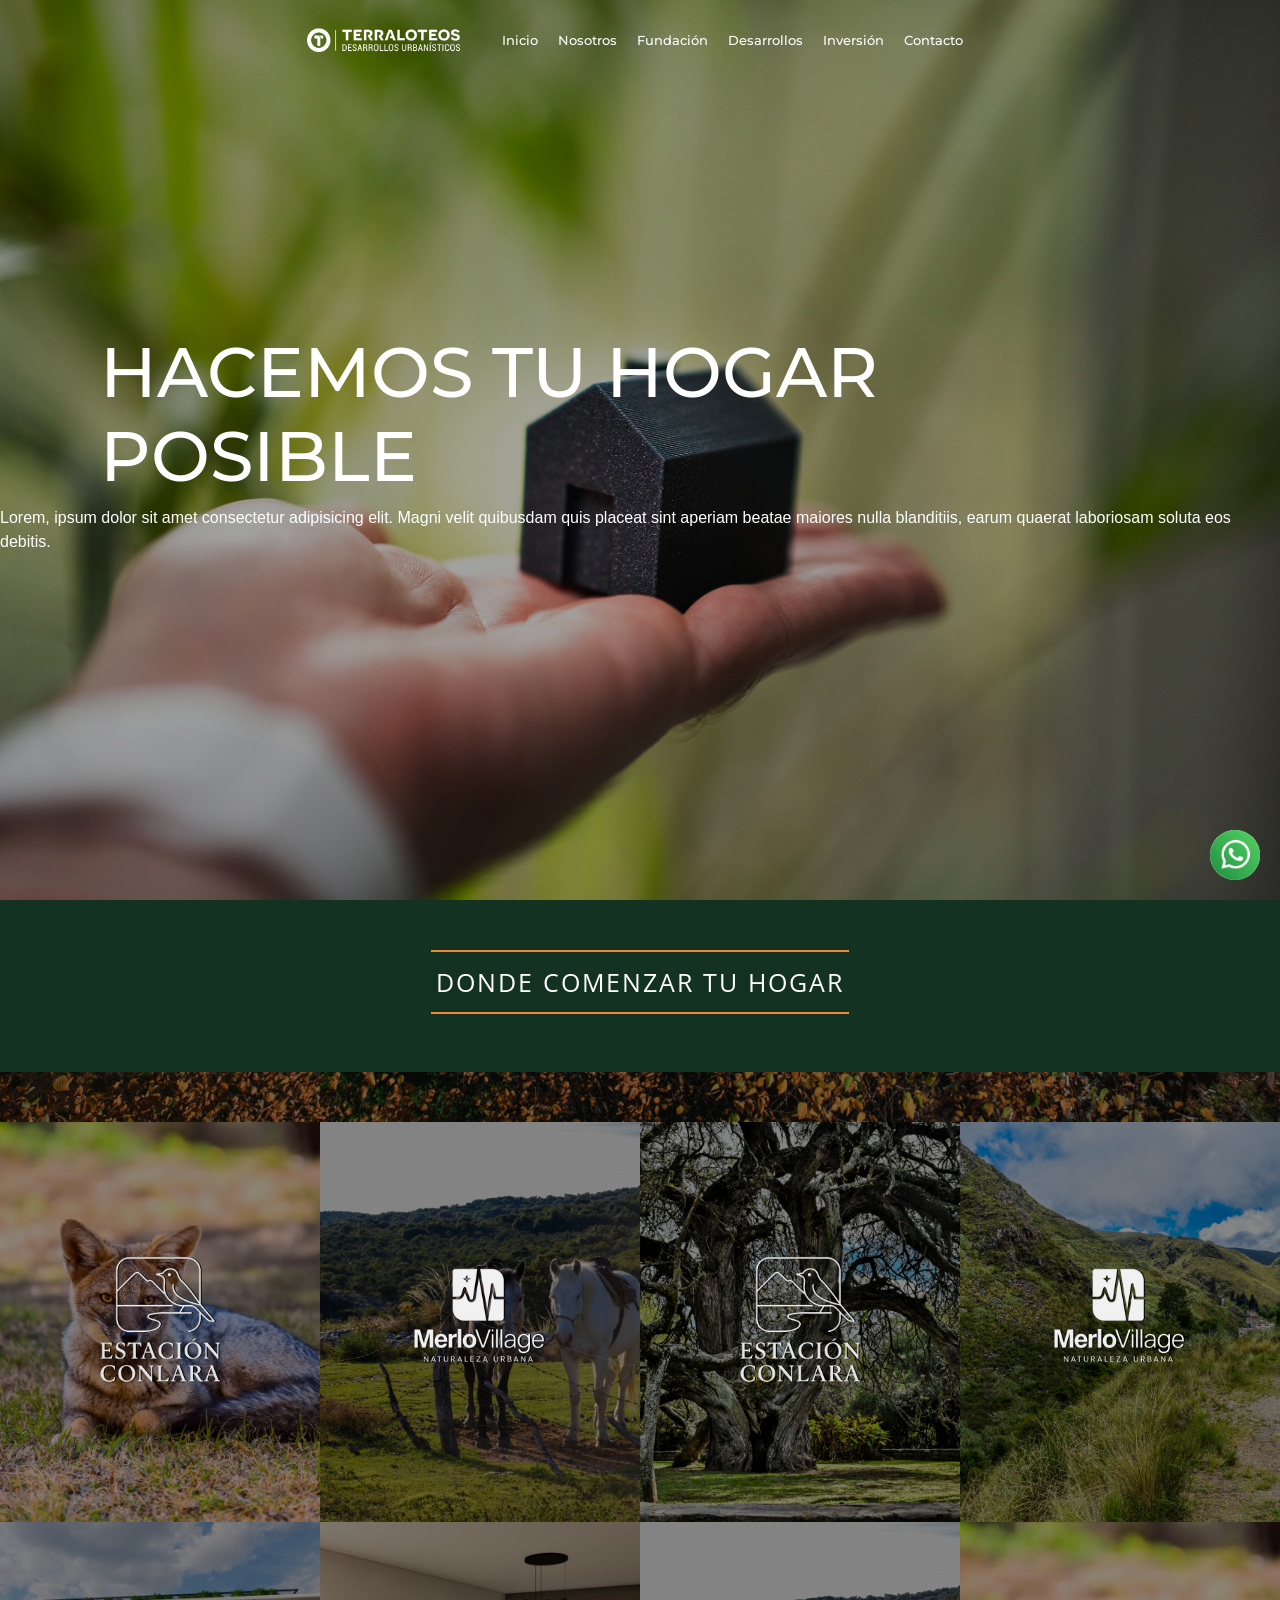
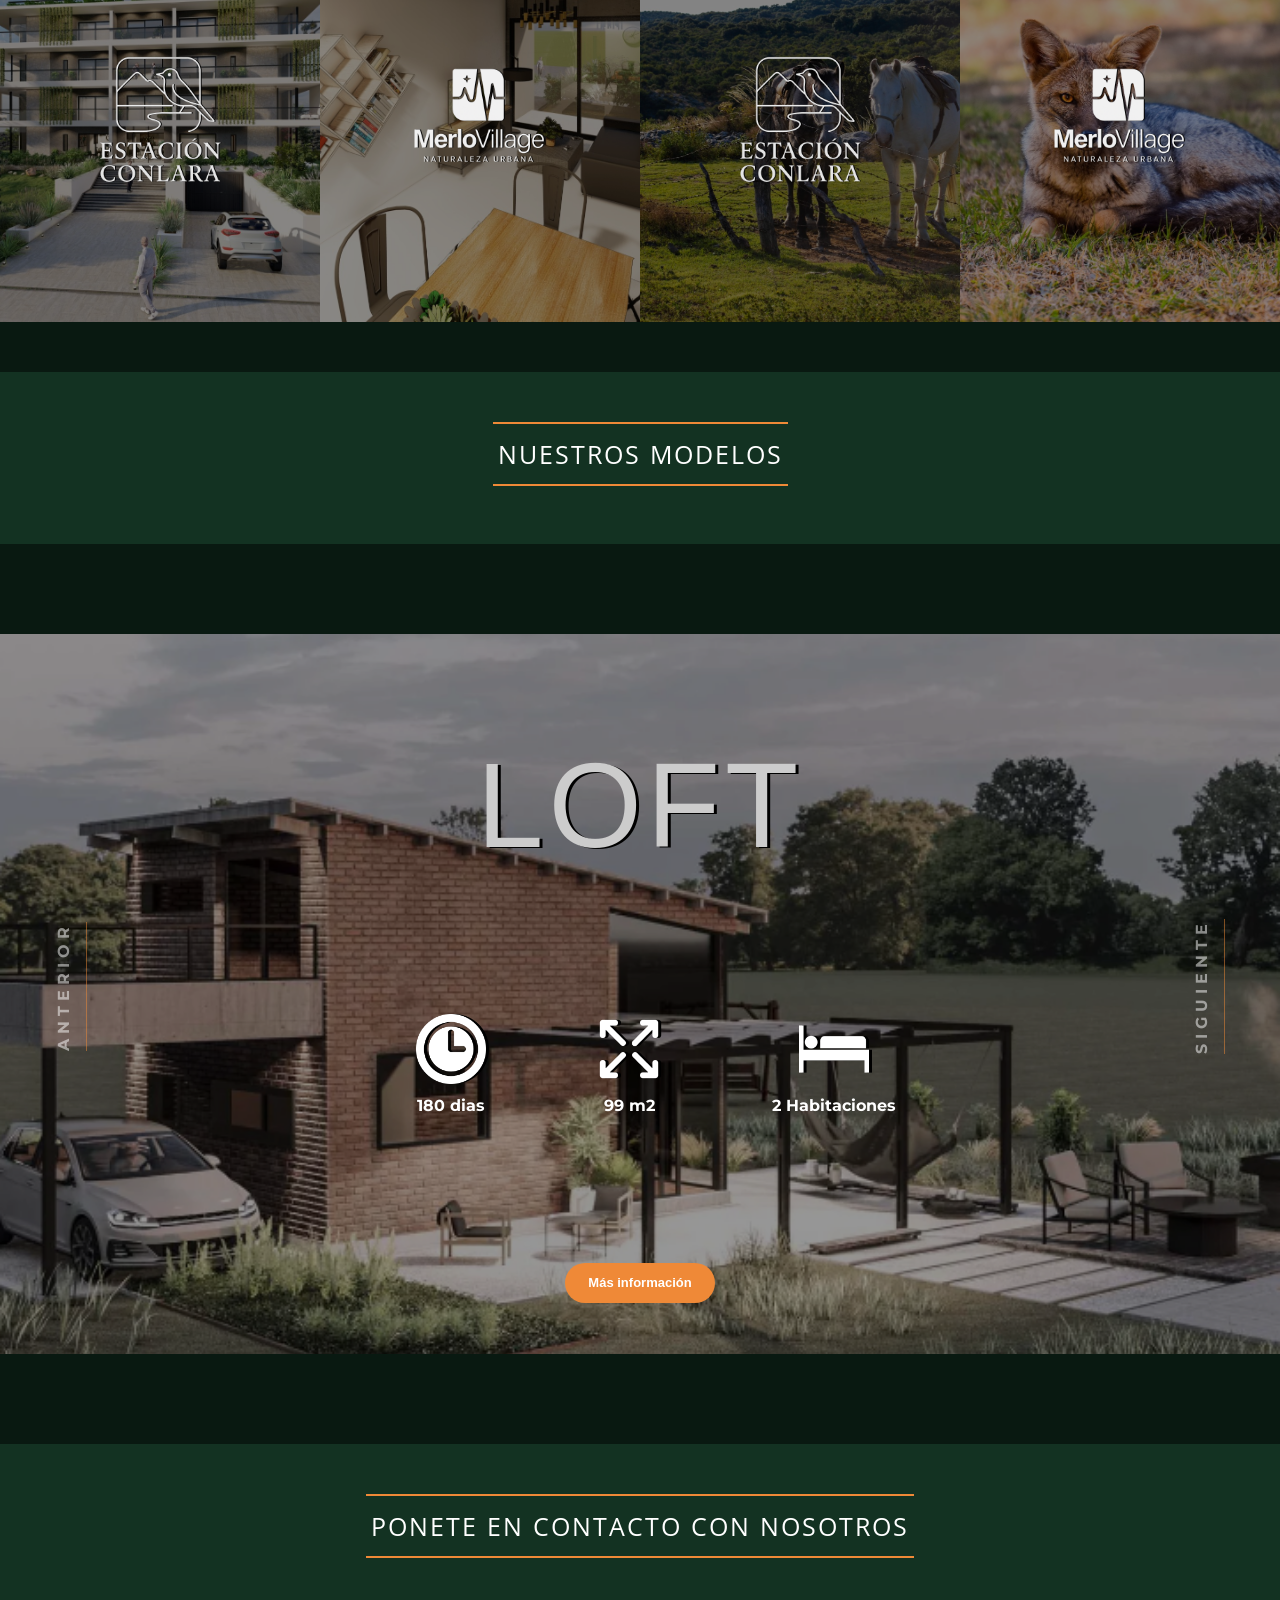
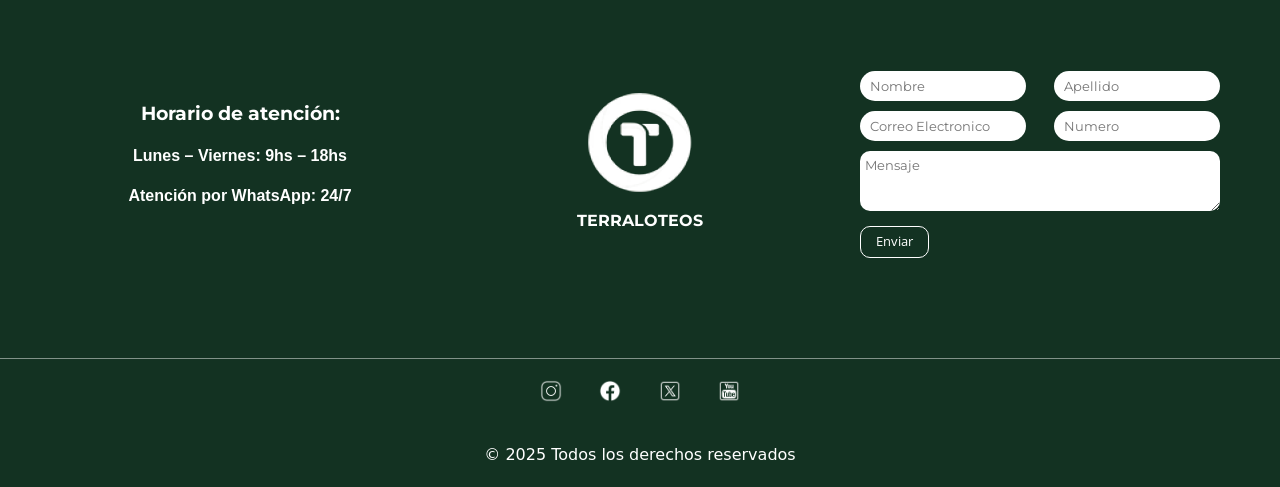
==== commit 53253e84: "." ====
--- a/pages/desarrollos.html
+++ b/pages/desarrollos.html
@@ -12,7 +12,7 @@
 
 <body>
     <header id="header" class="header">
-        <nav id="header__one" class="header__nav__one apa">
+        <nav id="header__one" class="header__nav__one apa ">
             <a href="#"><img class="logo" src="../logo.webp" alt=""></a>
             <ul class="header__ul">
                 <li class="header__li"><a href="../index.html">Inicio</a></li>
@@ -39,11 +39,10 @@
             </div>
             <section class="section-proyectos">
                 <div id="card-proyecto-1" class="card-proyecto">
-                    <div class="contenedor-data">
-                        <img class="img-card-desarrollo" src="../9fbf3142-c912-48d9-a5f5-3f501c546c87-Photoroom.png"
-                            alt="">
-
-                    </div>
+                    <a href="./barrio.html" class="contenedor-data">
+                        <img class="img-card-desarrollo" src="../9fbf3142-c912-48d9-a5f5-3f501c546c87-Photoroom.png"
+                            alt="">
+                    </a>
                 </div>
                 <div id="card-proyecto-2" class="card-proyecto">
                     <div class="contenedor-data">
@@ -52,11 +51,11 @@
                     </div>
                 </div>
                 <div id="card-proyecto-3" class="card-proyecto">
-                    <div class="contenedor-data">
-                        <img class="img-card-desarrollo" src="../9fbf3142-c912-48d9-a5f5-3f501c546c87-Photoroom.png"
-                            alt="">
-
-                    </div>
+                    <a href="#" class="contenedor-data">
+                        <img class="img-card-desarrollo" src="../9fbf3142-c912-48d9-a5f5-3f501c546c87-Photoroom.png"
+                            alt="">
+
+                    </a>
                 </div>
                 <div id="card-proyecto-4" class="card-proyecto">
                     <div class="contenedor-data">
@@ -72,7 +71,7 @@
                     </div>
                 </div>
                 <div id="card-proyecto-6" class="card-proyecto">
-                    <div  class="contenedor-data">
+                    <div class="contenedor-data">
                         <img class="img-card-desarrollo" src="../d383fb3b-2466-4fc8-a28f-d9fc4daf91a0-Photoroom.png"
                             alt="">
                     </div>
@@ -213,7 +212,7 @@
                 </div>
             </section>
         </div>
-         <div class="contenedor-wts">
+        <div class="contenedor-wts">
             <img class="contacto-wts" src="../icons8-whatsapp-48.png" alt="">
         </div>
     </main>
--- a/estilos/style.css
+++ b/estilos/style.css
@@ -1,6 +1,7 @@
 * {
     margin: 0;
     padding: 0;
+
 }
 
 .main {
@@ -18,7 +19,7 @@
 
 }
 
-.fondo-negrito{
+.fondo-negrito {
     background-color: rgba(0, 0, 0, 0.507);
 }
 
@@ -72,9 +73,7 @@
     transform: translateY(-100%);
 }
 
-.apa {
-    align-items: center;
-}
+
 
 .logo {
     height: 40px;
@@ -787,7 +786,7 @@
 .section-proyectos {
     display: flex;
     width: 100%;
-    margin:  50px auto;
+    margin: 50px auto;
     flex-wrap: wrap;
     justify-content: center;
 
@@ -805,8 +804,8 @@
     min-width: 200px;
 }
 
-.card-proyecto:hover{
-
+.center {
+    align-items: center;
 }
 
 .contenedor-data {
@@ -820,11 +819,11 @@
 
 }
 
-.contenedor-data:hover{
+.contenedor-data:hover {
     transition: .3s;
-     background-color: rgba(0, 0, 0, 0.678);
-     cursor: pointer;
-   
+    background-color: rgba(0, 0, 0, 0.678);
+    cursor: pointer;
+
 }
 
 .img-card-desarrollo {
@@ -868,18 +867,21 @@
     background-size: cover;
     background-repeat: no-repeat;
 }
+
 #card-proyecto-6 {
     background-image: url("../WhatsApp\ Image\ 2025-07-30\ at\ 12.38.09.jpeg");
     background-position: center;
     background-size: cover;
     background-repeat: no-repeat;
 }
+
 #card-proyecto-7 {
     background-image: url("../WhatsApp\ Image\ 2025-08-08\ at\ 09.07.03.jpeg");
     background-position: center;
     background-size: cover;
     background-repeat: no-repeat;
 }
+
 #card-proyecto-8 {
     background-image: url("../WhatsApp\ Image\ 2025-08-08\ at\ 09.12.39.jpeg");
     background-position: center;
@@ -894,7 +896,7 @@
     display: flex;
     flex-direction: column;
     justify-content: center;
- 
+
     height: 100vh;
 }
 
@@ -940,7 +942,7 @@
 .title-modelo {
     font-size: 120px;
     color: rgb(204, 204, 204);
-    font-family:Arial, Helvetica, sans-serif;
+    font-family: Arial, Helvetica, sans-serif;
 
     letter-spacing: 5px;
     margin-top: 30px;
@@ -980,22 +982,21 @@
     padding: 10px 0px;
 }
 
-.carousel-control-next{
-   
-}
-
-.girar{
+.carousel-control-next {}
+
+.girar {
     transform: rotateZ(270deg);
     letter-spacing: 5px;
     font-weight: bold;
-    
-}
-
-#boton-slider-1{
+
+}
+
+#boton-slider-1 {
     justify-content: end;
     z-index: 0;
 }
-#boton-slider-2{
+
+#boton-slider-2 {
     z-index: 0;
     justify-content: start;
 }
@@ -1021,6 +1022,164 @@
 }
 
 
+
+/* BARRIOS */
+
+.encabezado-barrio {
+    height: 100vh;
+    background-image: url("../WhatsApp\ Image\ 2025-08-08\ at\ 09.10.45.jpeg");
+    background-size: cover;
+    background-repeat: no-repeat;
+    background-position: center;
+
+}
+
+.titulo-barrio {
+    text-align: center;
+    width: 300px;
+    margin: 40px auto 60px auto;
+}
+
+.contenido-encabezado-barrio {
+    background-color: rgba(0, 0, 0, 0.349);
+    width: 100%;
+    display: flex;
+    flex-direction: column;
+    align-items: center;
+    height: 100vh;
+    justify-content: flex-end;
+
+
+
+
+}
+
+.contenido-encabezado-barrio img {
+    height: 300px;
+}
+
+.titulo-data-barrio {
+    background-color: #1332229a;
+    width: 100%;
+    text-align: center;
+
+}
+
+.contenedor-lista-historia {
+    display: flex;
+    align-items: center;
+    justify-content: space-around;
+
+}
+
+.historia {
+    color: white;
+    width: 50%;
+    min-width: 200px;
+    font-size: large;
+    font-family: "2";
+    font-weight: 600;
+    text-align: start;
+
+}
+
+.caracteristicas {
+
+    width: 40%;
+    text-align: start;
+    border-left: #a8a8a8 1px solid;
+    padding-left: 80px;
+    box-sizing: border-box;
+}
+
+.title-caracteristicas {
+    color: white;
+    font-size: x-large;
+    font-weight: bold;
+    text-decoration: underline 2px #ef8937;
+}
+
+.lista-caracteristicas {
+    list-style: none;
+}
+
+.item-caracteristicas {
+    color: white;
+    display: flex;
+    align-items: center;
+    margin: 20px 0px;
+    justify-content: flex-start;
+}
+
+.item-caracteristicas img {
+    height: 30px;
+    margin-right: 10px;
+}
+
+.contenedor-botones-barrio {
+    padding: 50px;
+    width: 100%;
+
+}
+
+.boton-barrio {
+    padding: 10px 15px;
+    border: 0;
+    height: 40px;
+    border-radius: 50px;
+    font-size: x-small;
+    font-weight: bold;
+    font-family: "1";
+    margin: 0px 10px;
+    color: #ef8937;
+}
+
+.boton-barrio:hover {
+    background-color: #ef8937;
+    color: white;
+    transition: all .5s;
+    cursor: pointer;
+}
+
+.galeria-imagenes {
+
+    background-color: black;
+    display: grid;
+    grid-template-columns: repeat(3, 1fr);
+    grid-template-rows: 500px;
+    grid-gap: 5px;
+    box-sizing: border-box;
+    padding-bottom: 50px;
+}
+
+
+.box {
+    box-sizing: border-box;
+    position: relative;
+}
+
+.filter{
+    height: 100%;
+    background-color: black;
+    position: absolute;
+}
+.box img {
+
+    width: 100%;
+    height: 100%;
+    object-fit: cover;
+}
+
+.box:nth-child(1) {
+    grid-column-start: span 2;
+}
+
+.box:nth-child(4) {
+    grid-column-start: span 2;
+}
+
+
+
 @media (max-width: 767px) {
     .container {
         padding: 16px;
